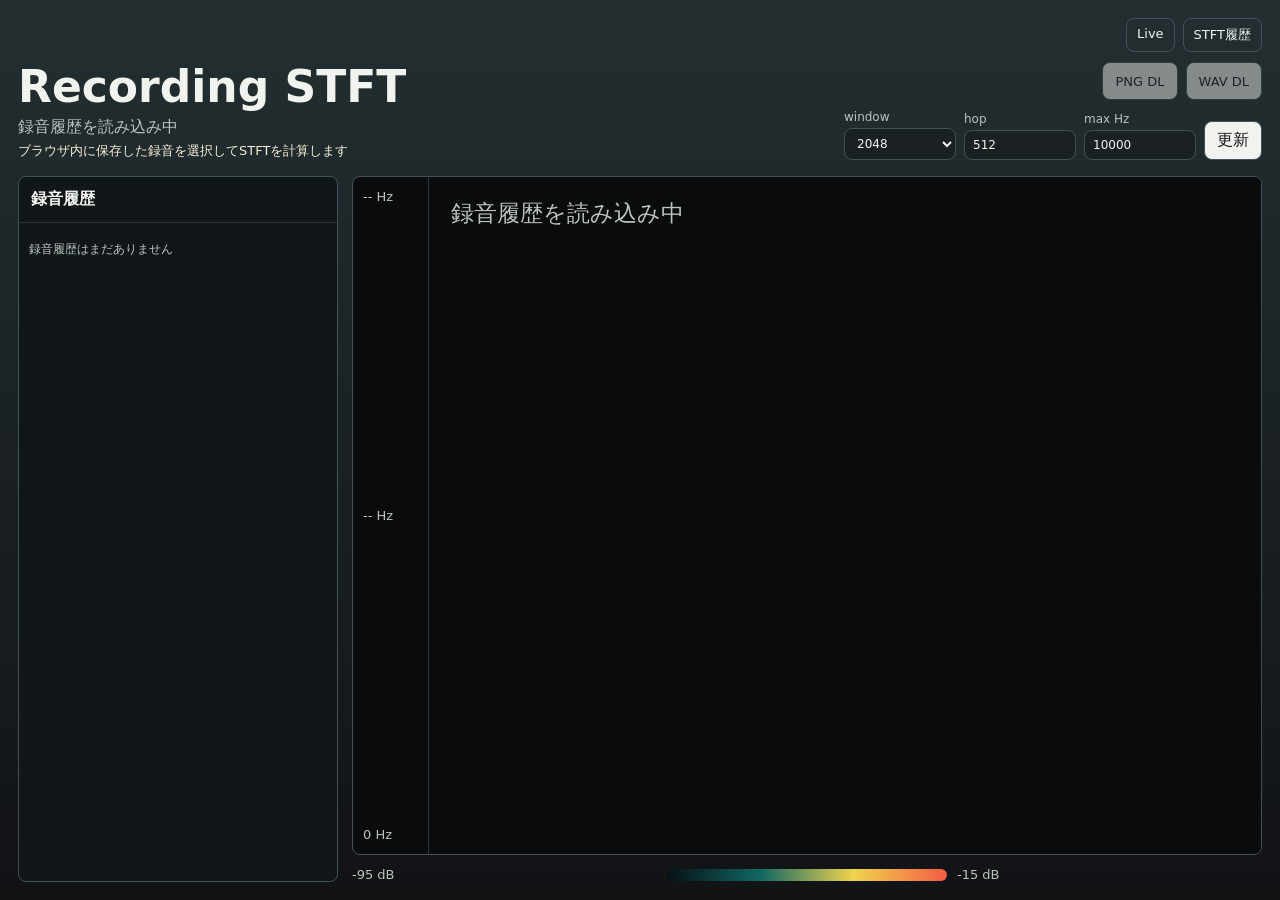
==== stft.html @ 130e5a6b "録音機能を追加し、STFT履歴ページを実装" ====
<!doctype html>
<html lang="ja">
  <head>
    <meta charset="utf-8" />
    <meta name="viewport" content="width=device-width, initial-scale=1" />
    <title>Piezo Recording STFT</title>
    <link rel="stylesheet" href="./styles.css" />
  </head>
  <body>
    <main class="app historyApp">
      <section class="topbar">
        <div class="titleBlock">
          <h1>Recording STFT</h1>
          <p id="stftStatus">録音履歴を読み込み中</p>
          <p class="hint">ブラウザ内に保存した録音を選択してSTFTを計算します</p>
        </div>

        <div class="controls">
          <nav class="navLinks" aria-label="pages">
            <a href="./index.html">Live</a>
            <a href="./stft.html">STFT履歴</a>
          </nav>

          <div class="exportControls">
            <button id="downloadImageButton" type="button" disabled>PNG DL</button>
            <button id="downloadWavButton" type="button" disabled>WAV DL</button>
          </div>

          <div class="settings stftSettings" aria-label="stft settings">
            <label>
              <span>window</span>
              <select id="stftWindowInput">
                <option value="512">512</option>
                <option value="1024">1024</option>
                <option value="2048" selected>2048</option>
                <option value="4096">4096</option>
                <option value="8192">8192</option>
                <option value="16384">16384</option>
              </select>
            </label>
            <label>
              <span>hop</span>
              <input id="stftHopInput" type="number" min="32" max="32768" step="32" value="512" />
            </label>
            <label>
              <span>max Hz</span>
              <input id="stftMaxFrequencyInput" type="number" min="1" max="96000" step="100" value="10000" />
            </label>
            <button id="refreshButton" type="button">更新</button>
          </div>
        </div>
      </section>

      <section class="historyLayout">
        <aside class="recordingList" aria-label="recordings">
          <h2>録音履歴</h2>
          <div id="recordingItems" class="recordingItems"></div>
        </aside>

        <section class="plotStack">
          <div class="plotArea">
            <div class="axis yAxis">
              <span id="stftFreqHigh">-- Hz</span>
              <span id="stftFreqMid">-- Hz</span>
              <span id="stftFreqLow">0 Hz</span>
            </div>
            <canvas id="stftCanvas" aria-label="recording stft"></canvas>
          </div>

          <section class="legend">
            <span>-95 dB</span>
            <div class="gradient"></div>
            <span>-15 dB</span>
          </section>
        </section>
      </section>
    </main>

    <script src="./stft.js"></script>
  </body>
</html>
---- styles.css ----
:root {
  color-scheme: dark;
  font-family:
    Inter, ui-sans-serif, system-ui, -apple-system, BlinkMacSystemFont, "Segoe UI",
    sans-serif;
  background: #111315;
  color: #f1f3ee;
}

* {
  box-sizing: border-box;
}

body {
  min-width: 320px;
  min-height: 100vh;
  margin: 0;
  background:
    linear-gradient(180deg, rgba(44, 58, 61, 0.7), rgba(17, 19, 21, 0.95)),
    #111315;
}

button,
input,
select {
  font: inherit;
}

.app {
  display: grid;
  grid-template-rows: auto minmax(0, 1fr) auto;
  gap: 16px;
  width: min(100vw, 1440px);
  height: 100vh;
  margin: 0 auto;
  padding: 18px;
}

.topbar {
  display: flex;
  align-items: end;
  justify-content: space-between;
  gap: 20px;
}

.titleBlock {
  min-width: min(100%, 320px);
}

h1 {
  margin: 0;
  font-size: clamp(24px, 4vw, 44px);
  line-height: 1;
  letter-spacing: 0;
}

p {
  margin: 8px 0 0;
  color: #bac3be;
}

.hint {
  margin-top: 4px;
  color: #f6f0d8;
  font-size: 13px;
}

.controls {
  display: grid;
  justify-items: end;
  gap: 10px;
}

.navLinks,
.actions,
.recordControls,
.exportControls {
  display: flex;
  flex-wrap: wrap;
  justify-content: flex-end;
  gap: 8px;
}

.navLinks a {
  border: 1px solid #435059;
  border-radius: 8px;
  padding: 7px 10px;
  color: #f1f3ee;
  text-decoration: none;
  font-size: 13px;
}

.navLinks a:hover,
.navLinks a:focus {
  border-color: #f0d44e;
  outline: none;
}

.recordControls,
.exportControls {
  align-items: center;
  color: #bac3be;
  font-size: 13px;
}

button {
  min-height: 38px;
  border: 1px solid #435059;
  border-radius: 8px;
  padding: 8px 12px;
  background: #f1f3ee;
  color: #15191b;
  cursor: pointer;
}

button:disabled {
  cursor: not-allowed;
  opacity: 0.48;
}

#startButton {
  border-color: #f0d44e;
  background: #f0d44e;
}

.sourcePicker {
  display: grid;
  width: min(420px, 100%);
  gap: 6px;
  color: #bac3be;
  font-size: 13px;
}

.sourcePicker select {
  width: 100%;
  border: 1px solid #435059;
  border-radius: 8px;
  padding: 9px 10px;
  background: #f1f3ee;
  color: #15191b;
}

.settings {
  display: grid;
  grid-template-columns: repeat(5, minmax(86px, 112px));
  gap: 8px;
}

.settings label {
  display: grid;
  gap: 4px;
  color: #bac3be;
  font-size: 12px;
}

.settings input,
.settings select {
  width: 100%;
  border: 1px solid #435059;
  border-radius: 8px;
  padding: 7px 8px;
  background: #1b2023;
  color: #f1f3ee;
  font-variant-numeric: tabular-nums;
}

button:focus,
.settings input:focus,
.settings select:focus,
.sourcePicker select:focus {
  outline: 2px solid #f0d44e;
  outline-offset: 1px;
}

.plotArea {
  display: grid;
  grid-template-columns: 76px minmax(0, 1fr);
  min-height: 0;
  border: 1px solid #435059;
  border-radius: 8px;
  background: #090b0c;
  overflow: hidden;
}

.axis {
  color: #bac3be;
  font-size: 13px;
  font-variant-numeric: tabular-nums;
}

.yAxis {
  display: flex;
  flex-direction: column;
  justify-content: space-between;
  padding: 12px 10px;
  border-right: 1px solid #2c3338;
}

canvas {
  display: block;
  width: 100%;
  height: 100%;
  min-height: 360px;
}

.legend {
  display: grid;
  grid-template-columns: auto minmax(120px, 280px) auto;
  align-items: center;
  gap: 10px;
  color: #bac3be;
  font-size: 13px;
}

.gradient {
  height: 12px;
  border-radius: 8px;
  background: linear-gradient(90deg, #071014, #116764, #f0d44e, #f45b44);
}

.historyApp {
  grid-template-rows: auto minmax(0, 1fr);
}

.historyLayout {
  display: grid;
  grid-template-columns: minmax(240px, 320px) minmax(0, 1fr);
  gap: 14px;
  min-height: 0;
}

.recordingList {
  min-height: 0;
  border: 1px solid #435059;
  border-radius: 8px;
  background: #111719;
  overflow: hidden;
}

.recordingList h2 {
  margin: 0;
  padding: 12px;
  border-bottom: 1px solid #2c3338;
  font-size: 16px;
  letter-spacing: 0;
}

.recordingItems {
  display: grid;
  gap: 8px;
  max-height: 100%;
  padding: 10px;
  overflow: auto;
}

.recordingItem {
  display: grid;
  gap: 4px;
  width: 100%;
  border-color: #2f3b40;
  background: #1b2023;
  color: #f1f3ee;
  text-align: left;
}

.recordingItem.active {
  border-color: #f0d44e;
}

.recordingTitle {
  font-weight: 700;
}

.recordingMeta,
.recordingDevice,
.emptyState {
  color: #bac3be;
  font-size: 12px;
}

.recordingDevice {
  overflow-wrap: anywhere;
}

.plotStack {
  display: grid;
  grid-template-rows: minmax(0, 1fr) auto;
  gap: 12px;
  min-width: 0;
  min-height: 0;
}

.stftSettings {
  grid-template-columns: repeat(3, minmax(86px, 112px)) auto;
  align-items: end;
}

@media (max-width: 720px) {
  .app {
    gap: 12px;
    padding: 12px;
  }

  .topbar {
    align-items: start;
    flex-direction: column;
  }

  .controls {
    width: 100%;
    justify-items: stretch;
  }

  .navLinks,
  .actions,
  .recordControls,
  .exportControls {
    justify-content: stretch;
  }

  .actions button {
    flex: 1 1 130px;
  }

  .settings {
    grid-template-columns: repeat(2, minmax(0, 1fr));
  }

  .stftSettings {
    grid-template-columns: repeat(2, minmax(0, 1fr));
  }

  .historyApp {
    height: auto;
    min-height: 100vh;
  }

  .historyLayout {
    grid-template-columns: 1fr;
  }

  .recordingList {
    max-height: 280px;
  }

  .plotArea {
    grid-template-columns: 58px minmax(0, 1fr);
  }

  .axis {
    font-size: 11px;
  }
}
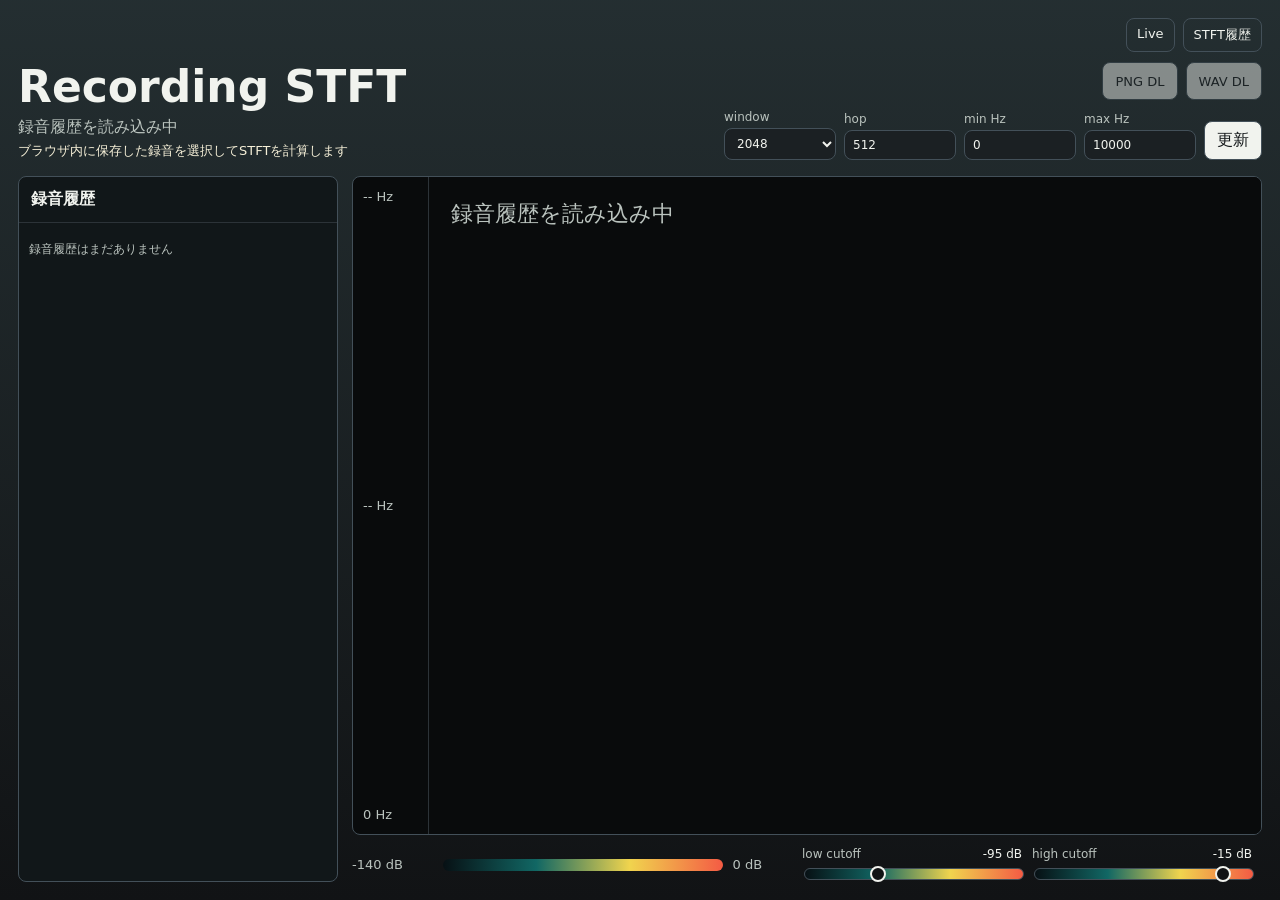
==== commit 83618afa: "STFT表示の周波数範囲とdB表示レンジの調整機能を追加し、録音メモの保存機能を実装" ====
--- a/stft.html
+++ b/stft.html
@@ -43,6 +43,10 @@
               <input id="stftHopInput" type="number" min="32" max="32768" step="32" value="512" />
             </label>
             <label>
+              <span>min Hz</span>
+              <input id="stftMinFrequencyInput" type="number" min="0" max="96000" step="100" value="0" />
+            </label>
+            <label>
               <span>max Hz</span>
               <input id="stftMaxFrequencyInput" type="number" min="1" max="96000" step="100" value="10000" />
             </label>
@@ -68,9 +72,19 @@
           </div>
 
           <section class="legend">
-            <span>-95 dB</span>
+            <span id="legendDbStart">-140 dB</span>
             <div class="gradient"></div>
-            <span>-15 dB</span>
+            <span id="legendDbEnd">0 dB</span>
+            <div class="dbRangeControls" aria-label="db display range">
+              <label>
+                <span>low cutoff <output id="dbStartValue">-95 dB</output></span>
+                <input id="dbStartInput" type="range" min="-140" max="0" step="1" value="-95" />
+              </label>
+              <label>
+                <span>high cutoff <output id="dbEndValue">-15 dB</output></span>
+                <input id="dbEndInput" type="range" min="-140" max="0" step="1" value="-15" />
+              </label>
+            </div>
           </section>
         </section>
       </section>
--- a/styles.css
+++ b/styles.css
@@ -205,7 +205,7 @@
 
 .legend {
   display: grid;
-  grid-template-columns: auto minmax(120px, 280px) auto;
+  grid-template-columns: auto minmax(120px, 280px) auto minmax(260px, 460px);
   align-items: center;
   gap: 10px;
   color: #bac3be;
@@ -257,7 +257,10 @@
   display: grid;
   gap: 4px;
   width: 100%;
+  border: 1px solid #2f3b40;
+  border-radius: 8px;
   border-color: #2f3b40;
+  padding: 8px 11px;
   background: #1b2023;
   color: #f1f3ee;
   text-align: left;
@@ -267,19 +270,53 @@
   border-color: #f0d44e;
 }
 
+.recordingSelect {
+  display: grid;
+  gap: 4px;
+  width: 100%;
+  border: 0;
+  padding: 0;
+  background: transparent;
+  color: inherit;
+  text-align: left;
+}
+
 .recordingTitle {
   font-weight: 700;
 }
 
 .recordingMeta,
 .recordingDevice,
-.emptyState {
+.emptyState,
+.memoEditor {
   color: #bac3be;
   font-size: 12px;
 }
 
 .recordingDevice {
   overflow-wrap: anywhere;
+}
+
+.memoEditor {
+  display: grid;
+  gap: 4px;
+}
+
+.memoEditor textarea {
+  width: 100%;
+  min-height: 58px;
+  resize: vertical;
+  border: 1px solid #435059;
+  border-radius: 8px;
+  padding: 7px 8px;
+  background: #111719;
+  color: #f1f3ee;
+  font: inherit;
+}
+
+.memoEditor textarea:focus {
+  outline: 2px solid #f0d44e;
+  outline-offset: 1px;
 }
 
 .plotStack {
@@ -291,8 +328,59 @@
 }
 
 .stftSettings {
-  grid-template-columns: repeat(3, minmax(86px, 112px)) auto;
+  grid-template-columns: repeat(4, minmax(86px, 112px)) auto;
   align-items: end;
+}
+
+.dbRangeControls {
+  display: grid;
+  grid-template-columns: repeat(2, minmax(160px, 220px));
+  gap: 10px;
+  color: #bac3be;
+  font-size: 12px;
+}
+
+.dbRangeControls label {
+  display: grid;
+  gap: 5px;
+}
+
+.dbRangeControls span {
+  display: flex;
+  justify-content: space-between;
+  gap: 8px;
+}
+
+.dbRangeControls output {
+  color: #f1f3ee;
+  font-variant-numeric: tabular-nums;
+}
+
+.dbRangeControls input[type="range"] {
+  appearance: none;
+  width: 100%;
+  height: 12px;
+  border: 1px solid #435059;
+  border-radius: 8px;
+  background: linear-gradient(90deg, #071014, #116764, #f0d44e, #f45b44);
+  accent-color: #f0d44e;
+}
+
+.dbRangeControls input[type="range"]::-webkit-slider-thumb {
+  appearance: none;
+  width: 16px;
+  height: 16px;
+  border: 2px solid #f1f3ee;
+  border-radius: 8px;
+  background: #111315;
+}
+
+.dbRangeControls input[type="range"]::-moz-range-thumb {
+  width: 14px;
+  height: 14px;
+  border: 2px solid #f1f3ee;
+  border-radius: 8px;
+  background: #111315;
 }
 
 @media (max-width: 720px) {
@@ -330,6 +418,18 @@
     grid-template-columns: repeat(2, minmax(0, 1fr));
   }
 
+  .dbRangeControls {
+    grid-template-columns: 1fr;
+  }
+
+  .legend {
+    grid-template-columns: auto minmax(120px, 1fr) auto;
+  }
+
+  .legend .dbRangeControls {
+    grid-column: 1 / -1;
+  }
+
   .historyApp {
     height: auto;
     min-height: 100vh;
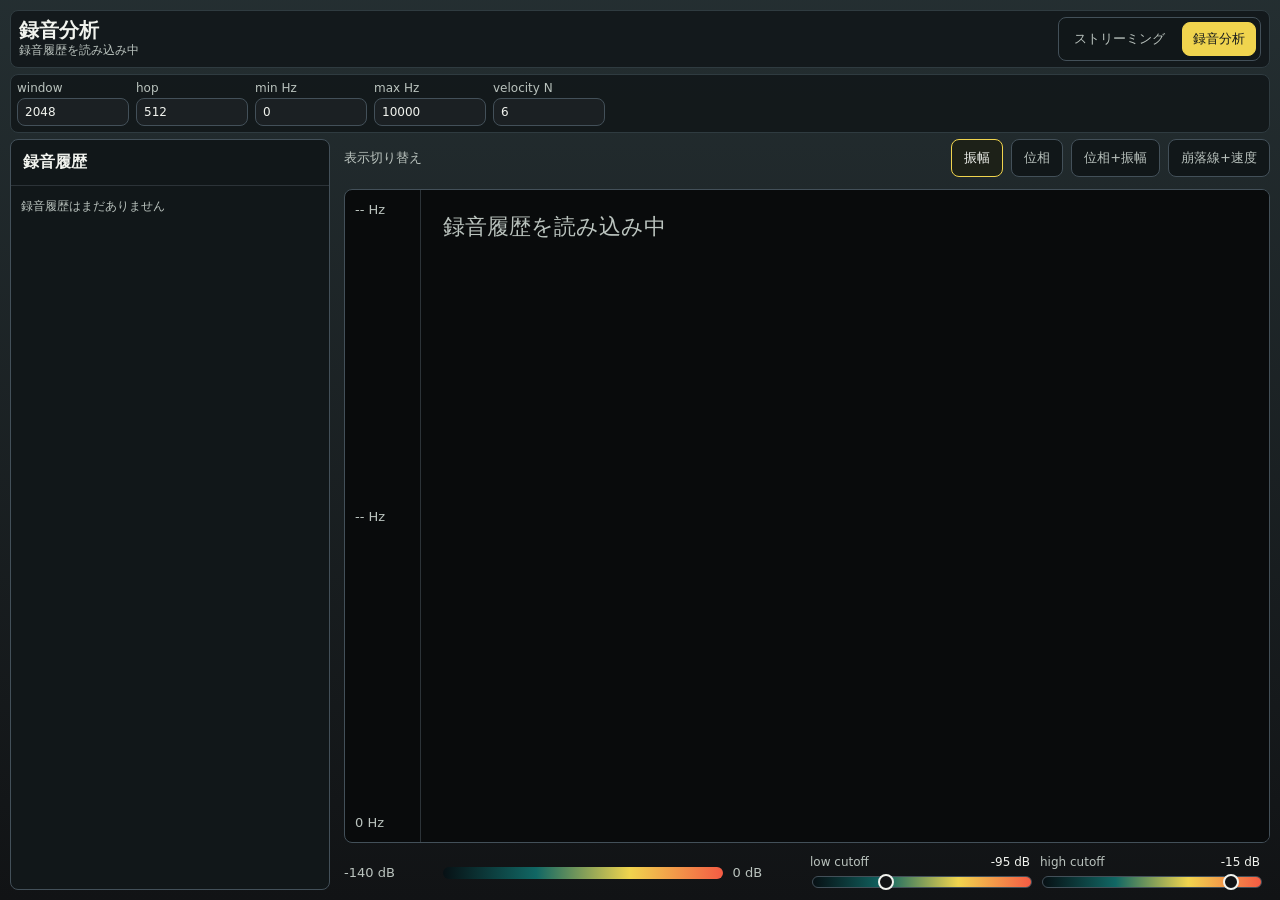
==== commit 3183f79f: "feat: Update STFT analysis page with new UI and functionality - Translated titles and hints to Japan" ====
--- a/stft.html
+++ b/stft.html
@@ -10,58 +10,63 @@
     <main class="app historyApp">
       <section class="topbar">
         <div class="titleBlock">
-          <h1>Recording STFT</h1>
+          <h1>録音分析</h1>
           <p id="stftStatus">録音履歴を読み込み中</p>
-          <p class="hint">ブラウザ内に保存した録音を選択してSTFTを計算します</p>
         </div>
 
+        <nav class="navLinks modeSwitch" aria-label="pages">
+          <a href="./index.html">ストリーミング</a>
+          <a class="active" href="./stft.html">録音分析</a>
+        </nav>
+      </section>
+
+      <section class="controlDeck" aria-label="analysis controls">
         <div class="controls">
-          <nav class="navLinks" aria-label="pages">
-            <a href="./index.html">Live</a>
-            <a href="./stft.html">STFT履歴</a>
-          </nav>
-
-          <div class="exportControls">
-            <button id="downloadImageButton" type="button" disabled>PNG DL</button>
-            <button id="downloadWavButton" type="button" disabled>WAV DL</button>
-          </div>
-
-          <div class="settings stftSettings" aria-label="stft settings">
-            <label>
-              <span>window</span>
-              <select id="stftWindowInput">
-                <option value="512">512</option>
-                <option value="1024">1024</option>
-                <option value="2048" selected>2048</option>
-                <option value="4096">4096</option>
-                <option value="8192">8192</option>
-                <option value="16384">16384</option>
-              </select>
-            </label>
-            <label>
-              <span>hop</span>
-              <input id="stftHopInput" type="number" min="32" max="32768" step="32" value="512" />
-            </label>
-            <label>
-              <span>min Hz</span>
-              <input id="stftMinFrequencyInput" type="number" min="0" max="96000" step="100" value="0" />
-            </label>
-            <label>
-              <span>max Hz</span>
-              <input id="stftMaxFrequencyInput" type="number" min="1" max="96000" step="100" value="10000" />
-            </label>
-            <button id="refreshButton" type="button">更新</button>
+          <div class="controlGroup wideGroup">
+            <div class="settings stftSettings" aria-label="stft settings">
+              <label>
+                <span>window</span>
+                <input id="stftWindowInput" type="number" min="128" max="32768" step="128" value="2048" />
+              </label>
+              <label>
+                <span>hop</span>
+                <input id="stftHopInput" type="number" min="32" max="32768" step="32" value="512" />
+              </label>
+              <label>
+                <span>min Hz</span>
+                <input id="stftMinFrequencyInput" type="number" min="0" max="96000" step="100" value="0" />
+              </label>
+              <label>
+                <span>max Hz</span>
+                <input id="stftMaxFrequencyInput" type="number" min="1" max="96000" step="100" value="10000" />
+              </label>
+              <label>
+                <span>velocity N</span>
+                <input id="velocityCountInput" type="number" min="1" max="24" step="1" value="6" />
+              </label>
+            </div>
           </div>
         </div>
       </section>
 
       <section class="historyLayout">
         <aside class="recordingList" aria-label="recordings">
-          <h2>録音履歴</h2>
+          <div class="recordingListHeader">
+            <h2>録音履歴</h2>
+          </div>
           <div id="recordingItems" class="recordingItems"></div>
         </aside>
 
         <section class="plotStack">
+          <div class="plotToolbar">
+            <span>表示切り替え</span>
+            <div class="viewTabs" role="tablist" aria-label="stft views">
+              <button class="viewTab active" type="button" role="tab" aria-selected="true" data-view="magnitude">振幅</button>
+              <button class="viewTab" type="button" role="tab" aria-selected="false" data-view="phase">位相</button>
+              <button class="viewTab" type="button" role="tab" aria-selected="false" data-view="phaseAmplitude">位相+振幅</button>
+              <button class="viewTab" type="button" role="tab" aria-selected="false" data-view="collapseVelocity">崩落線+速度</button>
+            </div>
+          </div>
           <div class="plotArea">
             <div class="axis yAxis">
               <span id="stftFreqHigh">-- Hz</span>
--- a/styles.css
+++ b/styles.css
@@ -28,47 +28,54 @@
 
 .app {
   display: grid;
-  grid-template-rows: auto minmax(0, 1fr) auto;
-  gap: 16px;
+  grid-template-rows: auto auto minmax(0, 1fr) auto;
+  gap: 6px;
   width: min(100vw, 1440px);
   height: 100vh;
   margin: 0 auto;
-  padding: 18px;
+  padding: 10px;
 }
 
 .topbar {
   display: flex;
-  align-items: end;
+  align-items: center;
   justify-content: space-between;
-  gap: 20px;
+  gap: 12px;
+  border: 1px solid #2f3b40;
+  border-radius: 8px;
+  padding: 6px 8px;
+  background: rgba(17, 23, 25, 0.86);
 }
 
 .titleBlock {
-  min-width: min(100%, 320px);
+  min-width: min(100%, 300px);
 }
 
 h1 {
   margin: 0;
-  font-size: clamp(24px, 4vw, 44px);
+  font-size: 20px;
   line-height: 1;
   letter-spacing: 0;
 }
 
 p {
-  margin: 8px 0 0;
-  color: #bac3be;
-}
-
-.hint {
-  margin-top: 4px;
-  color: #f6f0d8;
-  font-size: 13px;
+  margin: 2px 0 0;
+  color: #bac3be;
+  font-size: 12px;
 }
 
 .controls {
   display: grid;
-  justify-items: end;
+  grid-template-columns: repeat(2, minmax(0, 1fr));
+  align-items: start;
+  justify-items: stretch;
   gap: 10px;
+  width: 100%;
+}
+
+.controlDeck {
+  display: grid;
+  justify-items: stretch;
 }
 
 .navLinks,
@@ -78,7 +85,7 @@
   display: flex;
   flex-wrap: wrap;
   justify-content: flex-end;
-  gap: 8px;
+  gap: 6px;
 }
 
 .navLinks a {
@@ -96,11 +103,118 @@
   outline: none;
 }
 
+.modeSwitch {
+  flex: 0 0 auto;
+  padding: 4px;
+  border: 1px solid #435059;
+  border-radius: 8px;
+  background: #111719;
+}
+
+.modeSwitch a {
+  border-color: transparent;
+  background: transparent;
+  color: #bac3be;
+}
+
+.modeSwitch a.active {
+  border-color: #f0d44e;
+  background: #f0d44e;
+  color: #15191b;
+}
+
+.controlGroup {
+  display: grid;
+  width: 100%;
+  gap: 6px;
+  border: 1px solid #2f3b40;
+  border-radius: 8px;
+  padding: 6px;
+  background: rgba(17, 23, 25, 0.86);
+}
+
+.wideGroup {
+  grid-column: 1 / -1;
+  width: 100%;
+}
+
 .recordControls,
 .exportControls {
+  flex-wrap: nowrap;
   align-items: center;
   color: #bac3be;
   font-size: 13px;
+}
+
+.recordSetting .recordControls {
+  justify-content: flex-start;
+}
+
+.recordControls button,
+.actions button {
+  display: inline-flex;
+  align-items: center;
+  justify-content: center;
+  gap: 7px;
+}
+
+.recordIconButton {
+  display: inline-grid;
+  place-items: center;
+  width: 34px;
+  height: 34px;
+  min-height: 34px;
+  padding: 0;
+  border-color: #435059;
+  background: #1b2023;
+  color: #f1f3ee;
+}
+
+.recordStartAction {
+  border-color: #f45b44;
+  color: #f45b44;
+}
+
+.recordStopAction {
+  border-color: #435059;
+  color: #bac3be;
+}
+
+.recordControls svg,
+.actions svg {
+  width: 15px;
+  height: 15px;
+  fill: currentColor;
+}
+
+.recordPanel {
+  transition:
+    border-color 0.18s ease,
+    background 0.18s ease;
+}
+
+.recordPanel.recordingActive {
+  border-radius: 8px;
+}
+
+.statusPill {
+  width: 68px;
+  min-height: 28px;
+  border: 1px solid #435059;
+  border-radius: 8px;
+  padding: 5px 7px;
+  background: #1b2023;
+  overflow: hidden;
+  text-align: right;
+  font-variant-numeric: tabular-nums;
+  white-space: nowrap;
+}
+
+.statusPill.recordingActive {
+  border-color: #f45b44;
+  background: #f45b44;
+  color: #15191b;
+  font-weight: 700;
 }
 
 button {
@@ -123,10 +237,25 @@
   background: #f0d44e;
 }
 
+.actionPrimary {
+  border-color: #f0d44e;
+  background: #f0d44e;
+  color: #15191b;
+  font-weight: 700;
+}
+
+.recordIconButton.recordingActive,
+.recordPanel.recordingActive .recordStopAction {
+  border-color: #f45b44;
+  background: #f45b44;
+  color: #15191b;
+  font-weight: 700;
+}
+
 .sourcePicker {
   display: grid;
-  width: min(420px, 100%);
-  gap: 6px;
+  width: 100%;
+  gap: 3px;
   color: #bac3be;
   font-size: 13px;
 }
@@ -135,7 +264,7 @@
   width: 100%;
   border: 1px solid #435059;
   border-radius: 8px;
-  padding: 9px 10px;
+  padding: 6px 7px;
   background: #f1f3ee;
   color: #15191b;
 }
@@ -143,12 +272,17 @@
 .settings {
   display: grid;
   grid-template-columns: repeat(5, minmax(86px, 112px));
-  gap: 8px;
+  gap: 7px;
+}
+
+.settingsPanel .settings {
+  grid-template-columns: minmax(150px, 2fr) repeat(5, minmax(76px, 1fr)) minmax(106px, auto);
+  align-items: end;
 }
 
 .settings label {
   display: grid;
-  gap: 4px;
+  gap: 3px;
   color: #bac3be;
   font-size: 12px;
 }
@@ -158,7 +292,7 @@
   width: 100%;
   border: 1px solid #435059;
   border-radius: 8px;
-  padding: 7px 8px;
+  padding: 6px 7px;
   background: #1b2023;
   color: #f1f3ee;
   font-variant-numeric: tabular-nums;
@@ -200,7 +334,7 @@
   display: block;
   width: 100%;
   height: 100%;
-  min-height: 360px;
+  min-height: 420px;
 }
 
 .legend {
@@ -219,7 +353,7 @@
 }
 
 .historyApp {
-  grid-template-rows: auto minmax(0, 1fr);
+  grid-template-rows: auto auto minmax(0, 1fr);
 }
 
 .historyLayout {
@@ -237,12 +371,44 @@
   overflow: hidden;
 }
 
-.recordingList h2 {
+.recordingListHeader {
+  display: flex;
+  align-items: center;
+  justify-content: space-between;
+  gap: 8px;
   margin: 0;
   padding: 12px;
   border-bottom: 1px solid #2c3338;
+}
+
+.recordingList h2 {
+  margin: 0;
   font-size: 16px;
   letter-spacing: 0;
+}
+
+.iconButton {
+  display: inline-grid;
+  place-items: center;
+  width: 36px;
+  height: 36px;
+  min-height: 36px;
+  padding: 0;
+  border-color: #435059;
+  background: #1b2023;
+  color: #f1f3ee;
+}
+
+.iconButton:hover:not(:disabled),
+.iconButton:focus:not(:disabled) {
+  border-color: #f0d44e;
+  color: #f0d44e;
+}
+
+.iconButton svg {
+  width: 18px;
+  height: 18px;
+  fill: currentColor;
 }
 
 .recordingItems {
@@ -268,6 +434,13 @@
 
 .recordingItem.active {
   border-color: #f0d44e;
+}
+
+.recordingItemTop {
+  display: grid;
+  grid-template-columns: minmax(0, 1fr) auto;
+  align-items: start;
+  gap: 8px;
 }
 
 .recordingSelect {
@@ -281,6 +454,35 @@
   text-align: left;
 }
 
+.recordingDownloadActions {
+  display: flex;
+  gap: 6px;
+}
+
+.recordingDownloadButton {
+  display: inline-grid;
+  place-items: center;
+  width: 32px;
+  height: 32px;
+  min-height: 32px;
+  padding: 0;
+  border-color: #435059;
+  background: #111719;
+  color: #f1f3ee;
+}
+
+.recordingDownloadButton:hover:not(:disabled),
+.recordingDownloadButton:focus:not(:disabled) {
+  border-color: #f0d44e;
+  color: #f0d44e;
+}
+
+.recordingDownloadButton svg {
+  width: 16px;
+  height: 16px;
+  fill: currentColor;
+}
+
 .recordingTitle {
   font-weight: 700;
 }
@@ -321,15 +523,47 @@
 
 .plotStack {
   display: grid;
-  grid-template-rows: minmax(0, 1fr) auto;
+  grid-template-rows: auto minmax(0, 1fr) auto;
   gap: 12px;
   min-width: 0;
   min-height: 0;
 }
 
 .stftSettings {
-  grid-template-columns: repeat(4, minmax(86px, 112px)) auto;
+  grid-template-columns: repeat(5, minmax(86px, 112px));
   align-items: end;
+}
+
+.viewTabs {
+  display: flex;
+  flex-wrap: wrap;
+  gap: 8px;
+}
+
+.plotToolbar {
+  display: flex;
+  align-items: center;
+  justify-content: space-between;
+  flex-wrap: wrap;
+  gap: 10px;
+  color: #bac3be;
+  font-size: 13px;
+}
+
+.viewTab {
+  border: 1px solid #435059;
+  border-radius: 8px;
+  padding: 8px 12px;
+  background: #111719;
+  color: #bac3be;
+  font: inherit;
+}
+
+.viewTab.active,
+.viewTab[aria-selected="true"] {
+  border-color: #f0d44e;
+  background: #1d2118;
+  color: #f1f3ee;
 }
 
 .dbRangeControls {
@@ -394,8 +628,18 @@
     flex-direction: column;
   }
 
+  .modeSwitch {
+    width: 100%;
+  }
+
+  .modeSwitch a {
+    flex: 1 1 140px;
+    text-align: center;
+  }
+
   .controls {
     width: 100%;
+    grid-template-columns: 1fr;
     justify-items: stretch;
   }
 
@@ -410,6 +654,11 @@
     flex: 1 1 130px;
   }
 
+  .controlGroup,
+  .wideGroup {
+    width: 100%;
+  }
+
   .settings {
     grid-template-columns: repeat(2, minmax(0, 1fr));
   }
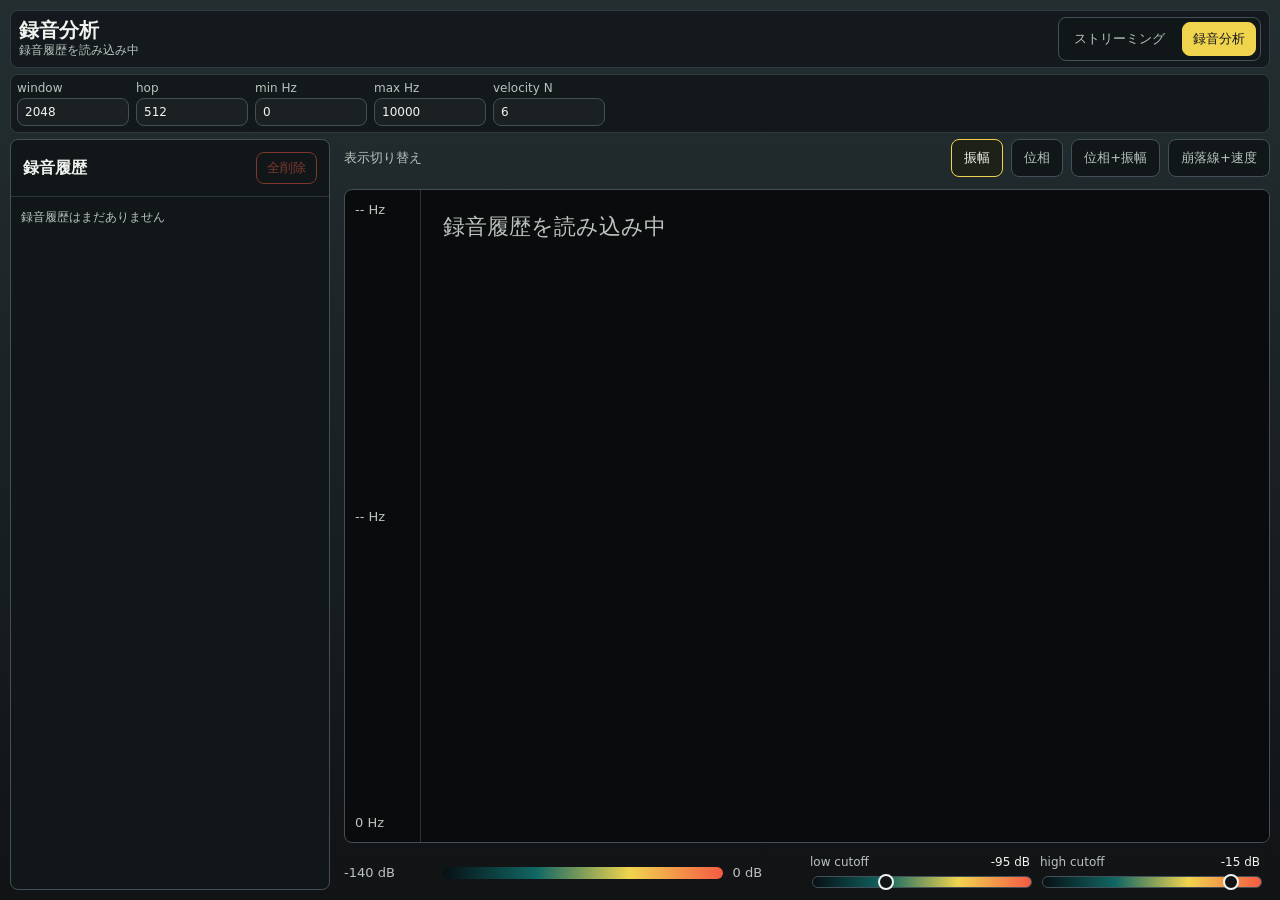
==== commit ae955974: "feat: 録音履歴を全削除するボタンを追加し、スタイルを適用" ====
--- a/stft.html
+++ b/stft.html
@@ -53,6 +53,7 @@
         <aside class="recordingList" aria-label="recordings">
           <div class="recordingListHeader">
             <h2>録音履歴</h2>
+            <button id="clearRecordingsButton" class="clearRecordingsButton" type="button">全削除</button>
           </div>
           <div id="recordingItems" class="recordingItems"></div>
         </aside>
--- a/styles.css
+++ b/styles.css
@@ -387,6 +387,21 @@
   letter-spacing: 0;
 }
 
+.clearRecordingsButton {
+  min-height: 32px;
+  padding: 6px 10px;
+  border-color: #f45b44;
+  background: transparent;
+  color: #f45b44;
+  font-size: 13px;
+}
+
+.clearRecordingsButton:hover:not(:disabled),
+.clearRecordingsButton:focus:not(:disabled) {
+  background: #f45b44;
+  color: #15191b;
+}
+
 .iconButton {
   display: inline-grid;
   place-items: center;
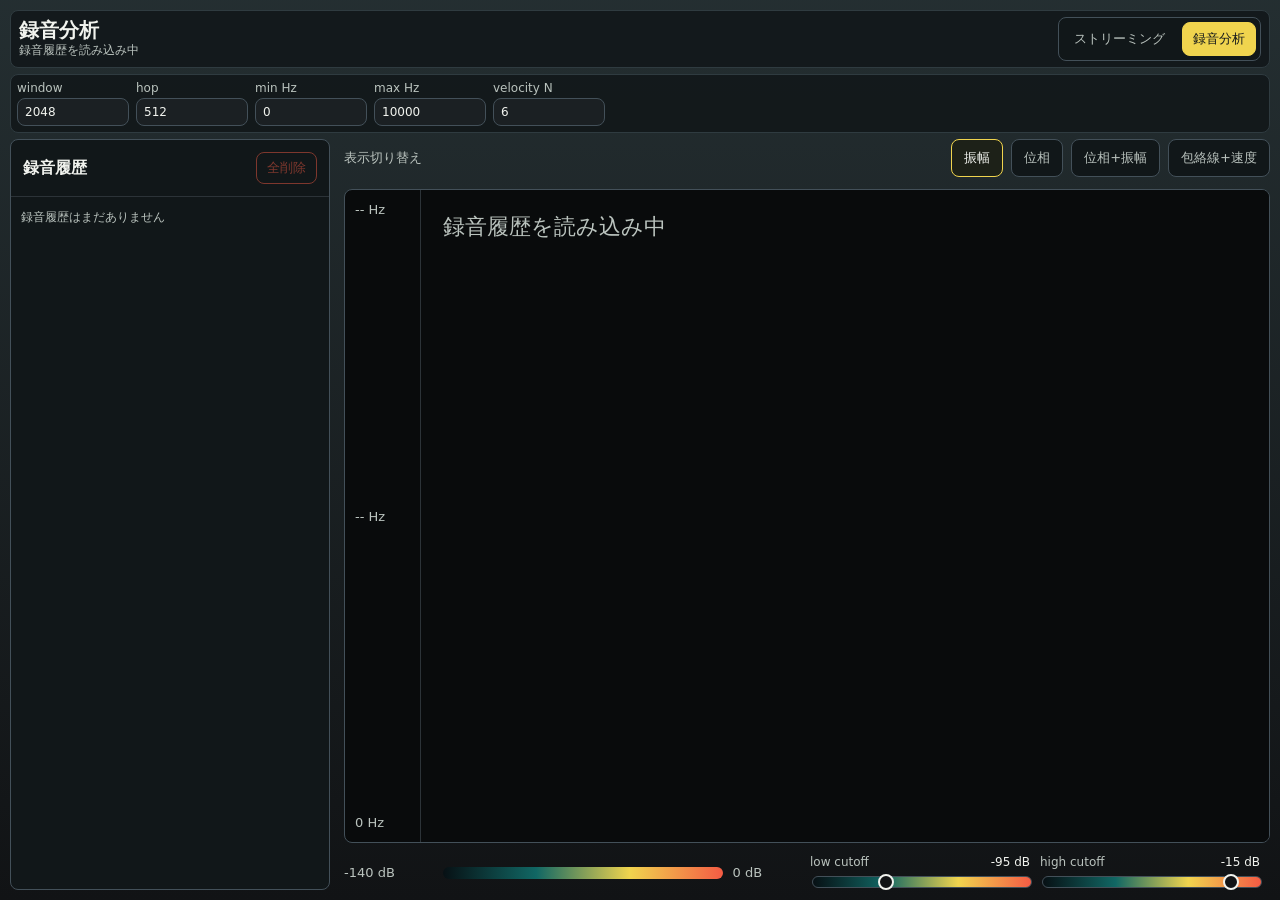
==== commit 70318d07: "fix: READMEとSTFTページの表現を修正" ====
--- a/stft.html
+++ b/stft.html
@@ -65,7 +65,7 @@
               <button class="viewTab active" type="button" role="tab" aria-selected="true" data-view="magnitude">振幅</button>
               <button class="viewTab" type="button" role="tab" aria-selected="false" data-view="phase">位相</button>
               <button class="viewTab" type="button" role="tab" aria-selected="false" data-view="phaseAmplitude">位相+振幅</button>
-              <button class="viewTab" type="button" role="tab" aria-selected="false" data-view="collapseVelocity">崩落線+速度</button>
+              <button class="viewTab" type="button" role="tab" aria-selected="false" data-view="collapseVelocity">包絡線+速度</button>
             </div>
           </div>
           <div class="plotArea">
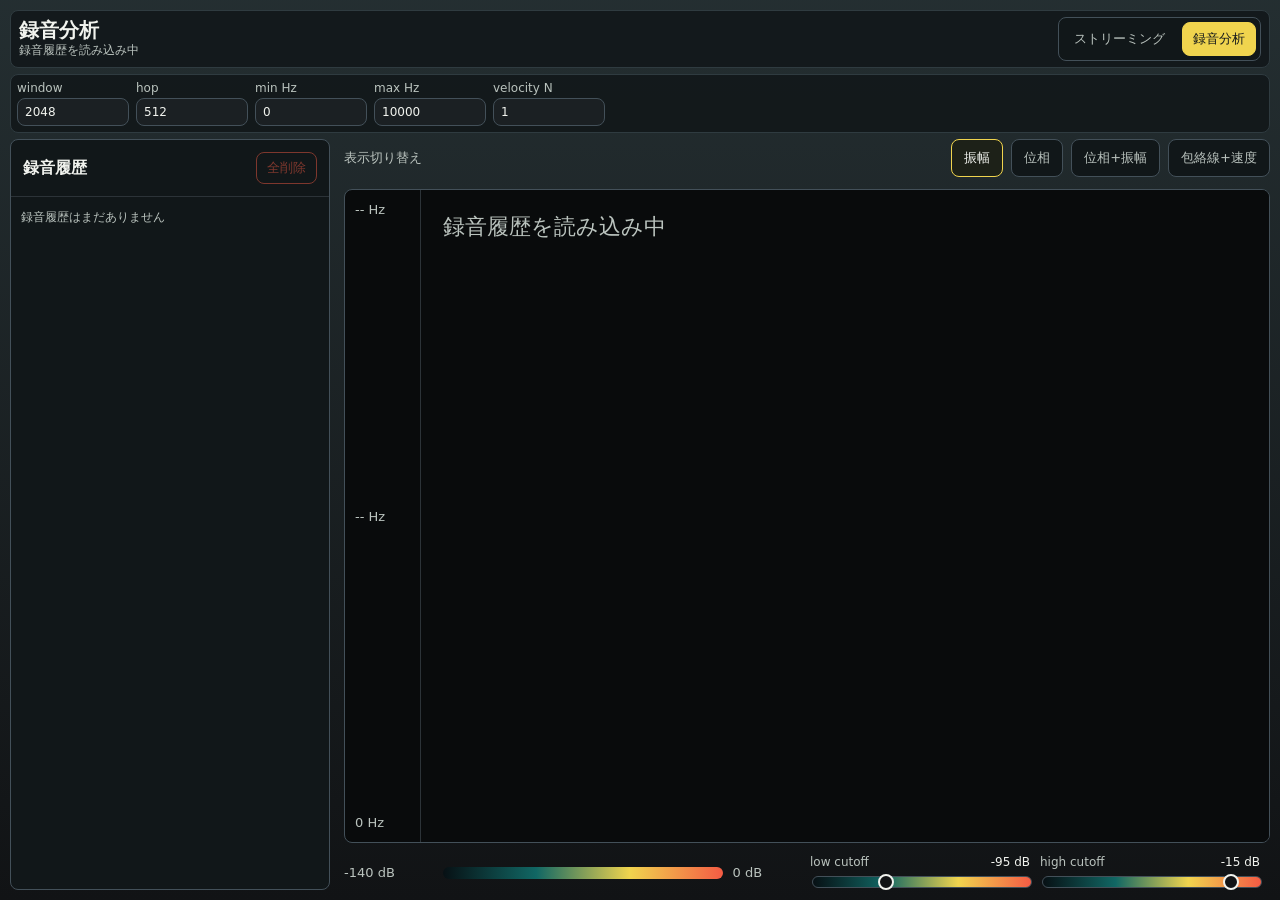
==== commit 644e95e7: "fix: velocityCountInputの初期値を1に変更" ====
--- a/stft.html
+++ b/stft.html
@@ -42,7 +42,7 @@
               </label>
               <label>
                 <span>velocity N</span>
-                <input id="velocityCountInput" type="number" min="1" max="24" step="1" value="6" />
+                <input id="velocityCountInput" type="number" min="1" max="24" step="1" value="1" />
               </label>
             </div>
           </div>
